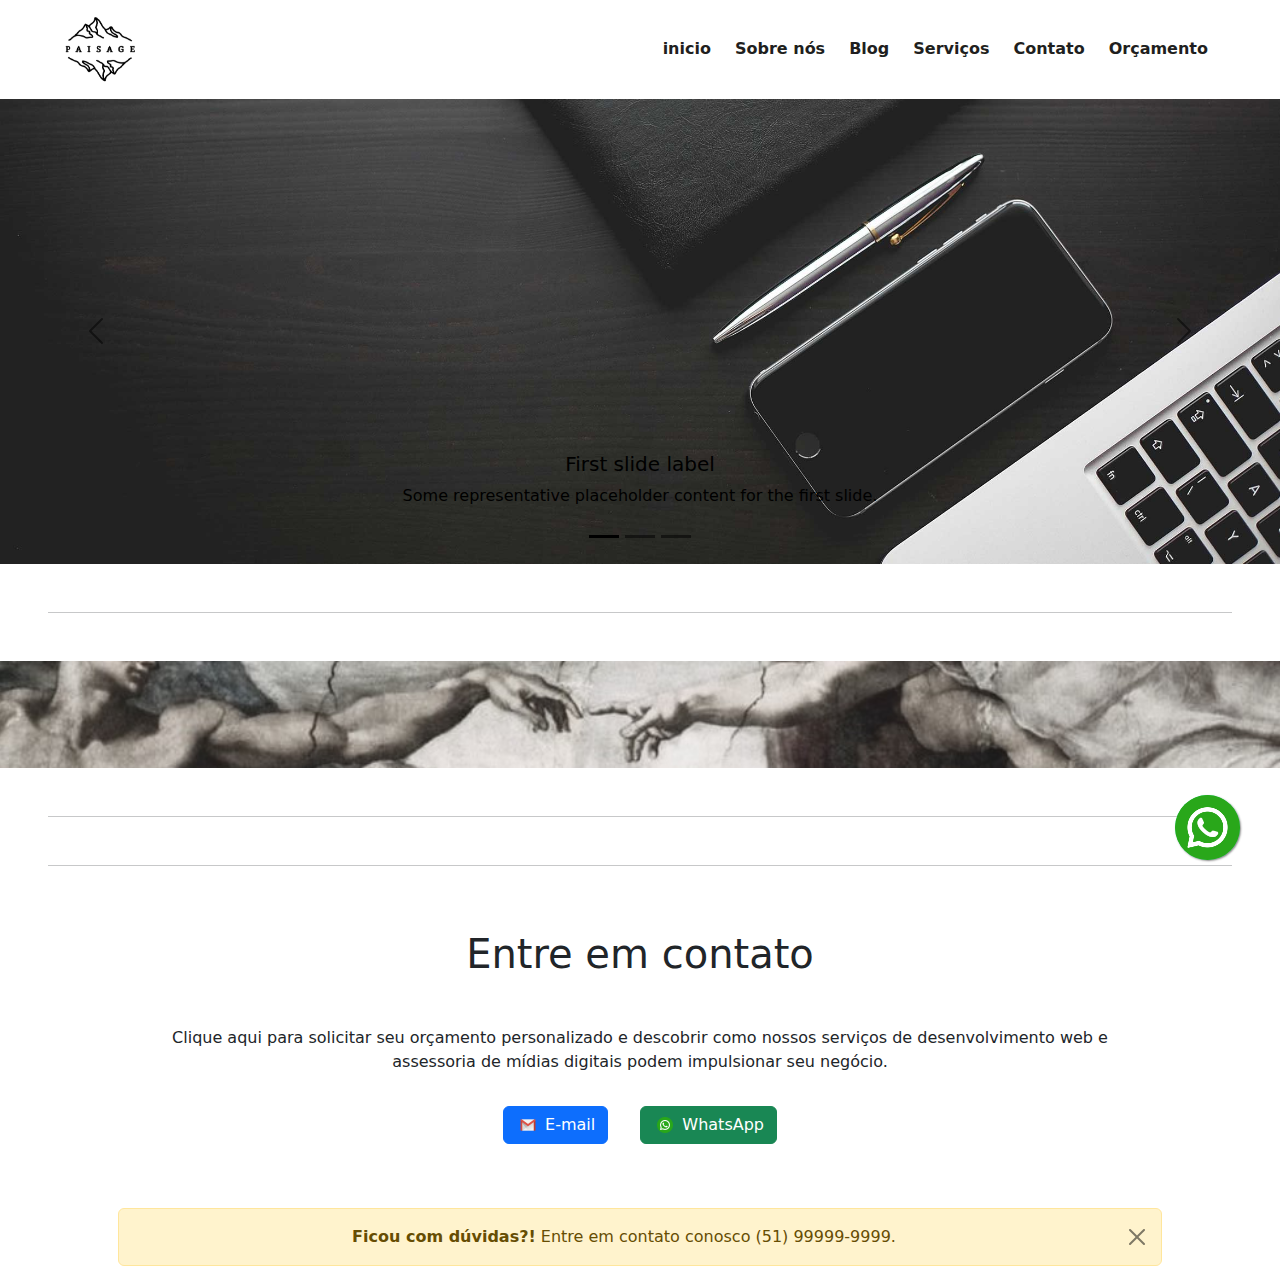
==== index.html @ 8a75b480 "first commit" ====
<!doctype html>
<html lang="pt-BR">
  <head>
    <!-- META TAGS -->
    <meta charset="utf-8">
    <meta name="viewport" content="width=device-width, initial-scale=1">
    <!-- LINK ICON -->
     <link rel="shortcut icon" href="/img/logoPaisage.png" type="image/x-icon">
    <!-- STYLE CSS -->
    <link rel="stylesheet" href="css/style.css">
    <!-- BOOTSTRAP CSS -->
    <link href="https://cdn.jsdelivr.net/npm/bootstrap@5.0.2/dist/css/bootstrap.min.css" rel="stylesheet" crossorigin="anonymous">

    <title>PAISAGE</title>
</head>
<body>
    <nav class="navbar navbar-expand-lg px-5">
        <div class="container-fluid">
            <a class="navbar-brand logo" href="/">
                <img src="/img/logoPaisage.png" style="width: 80px;" alt="logo paisage">
            </a>
            <button class="navbar-toggler" type="button" 
                    data-bs-toggle="collapse" 
                    data-bs-target="#navbarNavAltMarkup" 
                    aria-controls="navbarNavAltMarkup" 
                    aria-expanded="false" aria-label="Toggle navigation">
                <span class="navbar-toggler-icon spanIcon" type="button" class="btn btn-success">
                    <img class="" src="/img/menu-aberto.png" alt="menu sanduiche">
                </span>
            </button>
            <div class="collapse navbar-collapse" id="navbarNavAltMarkup">
                <div class="navbar-nav ms-auto text-center">
                    <a class="nav-link mx-1" href="/index.html">inicio</a>
                    <a class="nav-link mx-1" href="/pages/sobrenos.html">Sobre nós</a>
                    <a class="nav-link mx-1" href="/pages/blog.html">Blog</a>
                    <a class="nav-link mx-1" href="/pages/servicos.html">Serviços</a>
                    <a class="nav-link mx-1" href="#contact-section">Contato</a>
                    <a class="nav-link mx-1" href="/pages/orcamento.html">Orçamento</a>
                </div>
            </div>
        </div>
    </nav>
    <div class="containerCarrossel mb-5">
        <div id="carouselExampleDark" class="carousel carousel-dark slide" data-bs-ride="carousel">
            <div class="carousel-indicators">
                <button type="button" data-bs-target="#carouselExampleDark" data-bs-slide-to="0" class="active" aria-current="true" aria-label="Slide 1"></button>
                <button type="button" data-bs-target="#carouselExampleDark" data-bs-slide-to="1" aria-label="Slide 2"></button>
                <button type="button" data-bs-target="#carouselExampleDark" data-bs-slide-to="2" aria-label="Slide 3"></button>
            </div>
            <div class="carousel-inner">
                <div class="carousel-item active" data-bs-interval="10000">
                    <img src="/img/image.png" class="d-block w-100" alt="...">
                    <div class="carousel-caption d-none d-md-block">
                        <h5>First slide label</h5>
                        <p>Some representative placeholder content for the first slide.</p>
                    </div>
                </div>
                <div class="carousel-item" data-bs-interval="2000">
                    <img src="/img/image.png" class="d-block w-100" alt="...">
                    <div class="carousel-caption d-none d-md-block">
                        <h5>Second slide label</h5>
                        <p>Some representative placeholder content for the second slide.</p>
                    </div>
                </div>
                <div class="carousel-item">
                    <img src="/img/image.png" class="d-block w-100" alt="...">
                    <div class="carousel-caption d-none d-md-block">
                        <h5>Third slide label</h5>
                        <p>Some representative placeholder content for the third slide.</p>
                    </div>
                </div>
            </div>
            <button class="carousel-control-prev" type="button" data-bs-target="#carouselExampleDark" data-bs-slide="prev">
                <span class="carousel-control-prev-icon" aria-hidden="true"></span>
                <span class="visually-hidden">Previous</span>
            </button>
            <button class="carousel-control-next" type="button" data-bs-target="#carouselExampleDark" data-bs-slide="next">
                <span class="carousel-control-next-icon" aria-hidden="true"></span>
                <span class="visually-hidden">Next</span>
            </button>
        </div>
    </div>
    <hr class="my-5 mx-5">
    <div class=" mx-0 my-0 py-0 px-0">
        <div class="row">
            <div class="col-12 p-0">
                <div class="oToque">
                    <img src="/img/oToque.jpg" alt="Toque entre mãos">
                </div>
            </div>
        </div>
    </div>
    <hr class="my-5 mx-5">
    <!-- NEWNSLETTER -->
    <!-- <div id="newsletter-area">
        <div class="container">
            <div class="row">
                <div class="col-12">
                    <h3 class="my-3 text-center">Fique por dentro das novidades</h3>
                </div>
                <p class="mb-3 text-center">Assina a nossa lista de e-mails, e receba nossos conteudos sobre desenvolvimentos</p>
                <form class="">
                    <div class="formContent text-center">
                        <input type="email" class="form-control mb-4" name="email" id="email-input" placeholder="Seu melhor e-mail">
                        <input type="submit" class="mb-4 name="news-btn" id="news-btn" value="inscrever-se">
                    </div>
                </form>
            </div>
         </div>
    </div>
    <div id="call-area">
        <div class="container">
            <div class="row">
                <div class="col-md-12">
                    <p>Deseja um orçamento sem compromisso?</p>
                    <button class="p-2" id="call-btn">ORÇAR</button>
                </div>
            </div>
        </div>
    </div> -->
    <hr class=" mx-5">
    <!-- ENTRE EM CONTATO -->
    <section id="contact-section" class="container px-5" >
        <div class="row">
            <div class="col-md-12">
                <div class="contact m-5">
                    <h1 class="text-center m-5">
                        Entre em contato
                    </h1>
                    <p class="text-center">
                        Clique aqui para solicitar seu orçamento personalizado e descobrir como nossos serviços de desenvolvimento web e assessoria de mídias digitais podem impulsionar seu negócio.
                    </p>
                    <div class="d-flex justify-content-center">
                        <button type="button" class="btn btn-primary m-3">
                            <img src="/img/gmail2.png" style="width: 1rem;" alt="logo G-mail" class="m-1">
                            E-mail
                        </button>
                        <button type="button" class="btn btn-success m-3">
                            <img src="/img/whatsapp.png" style="width: 1rem;" alt="logo WhatsApp" class="m-1">
                                <a href="https://wa.me/5192520889" target="_blank" 
                                style="text-decoration: none; color: inherit;"> WhatsApp </a>
                        </button>
                    </div>
                </div>
            </div>
        </div>
        <div class="alert alert-warning alert-dismissible fade show text-center " role="alert">
            <strong>Ficou com dúvidas?!</strong> Entre em contato conosco (51) 99999-9999.
            <button type="button" class="btn-close" data-bs-dismiss="alert" aria-label="Close"></button>
        </div>
    </section>

    <div class="popup">
        <a href="https://wa.me/5192520889" target="_blank">
            <img src="/img/whatsapp.png" class="whatsappLink" alt="Logo  WhatsApp">
        </a>
    </div>


  

    <!-- JAVASCRIPT -->

    <!-- BOOTSTRAP -->
    <script src="https://cdn.jsdelivr.net/npm/bootstrap@5.0.2/dist/js/bootstrap.bundle.min.js" crossorigin="anonymous"></script>

    <div></div>
</body>
</html>
---- css/style.css ----
* { 
    padding: 0;
    margin: 0;
}
:root {
    --color1: #1f1f20;
    --color2: #2b4c7e;
    --color3: #567ebb;
    --color4: #606d80;
    --color5: #dce0e6;
}

/* NAVBAR */
.navbar-toggler {
    color: #ffffff;
}
.navbar-toggler img {
    width: 30px;
    color: var(--color2);
}
.navbar div a {
    color: var(--color1);
    font-weight: 600;
    transition:  0.3s;
}
.navbar div a:hover {
    color: var(--color3);
    font-weight: 800;
    font-size: 1.5em;
}

/* NEWSLETTER */
#newsletter-area {
    background-color: var(--color5);
    
}
#newsletter-area p {
    font-size: 18px; 
}
#email-input {
    border-radius: 0;
    border-top-left-radius: 20px;
    border-bottom-left-radius: 20px;
    border: 3px solid var(--color3);
    box-sizing: border-box;
    display: inline;
    width: 40%;
    height: 40px;
    margin-left: -130px;
}
#news-btn {
    border-radius: 0;
    border-top-right-radius: 20px;
    border-bottom-right-radius: 20px;
    border: 3px solid var(--color3);
    height: 40px;
    background-color: var(--color3);
    color: var(--color5);
    text-transform: uppercase;
    padding: 0 10px;
    font-weight: 700;
    margin-left: -5px;
    position: absolute;
    transition: .5s;
}
#news-btn:hover {
    background-color: var(--color5);
    color: var(--color3);
}
#call-area  {
    background-color: var(--color3);
}
#call-area .container {
    padding: 40px 100px;
}
#call-area .row {
    display: block;    
    text-align: center;
}
#call-area p {
    color: var(--color5);
    font-weight: bold;
    font-size: 20px;
    width: auto;
    letter-spacing: 2px;
    margin-bottom: 0;
    display: inline;
    height: 60px;
    line-height: 60px;
    text-transform: uppercase;
}
#call-area #call-btn {
    background-color: var(--color5);
    color: var(--color3);
    font-weight: bold;
    margin-left: 30px;
    font-size: 20px;
    width: auto;
    letter-spacing: 2px;
    border-radius: 30px;
    border: none;
}
#call-area #call-btn:hover {
    background-color: var(--color3);
    color: var(--color5);
    border: 3px solid var(--color5);
}


/* IMAGEM O TOQUE */
.oToque img{
    width: 100%;
}

/* ICONE FLUTUANTE WHATSAPP */
.whatsappLink {
    position: fixed;
    cursor: pointer;
    width: 65px;
    height: 65px;
    bottom: 40px;
    right: 40px;
    background-color: #25d366;
    color: #ffff;
    border-radius: 50px;
    text-align: center;
    font-size: 36px;
    box-shadow: 1px 1px 2px #888;
    z-index: 1000;
}
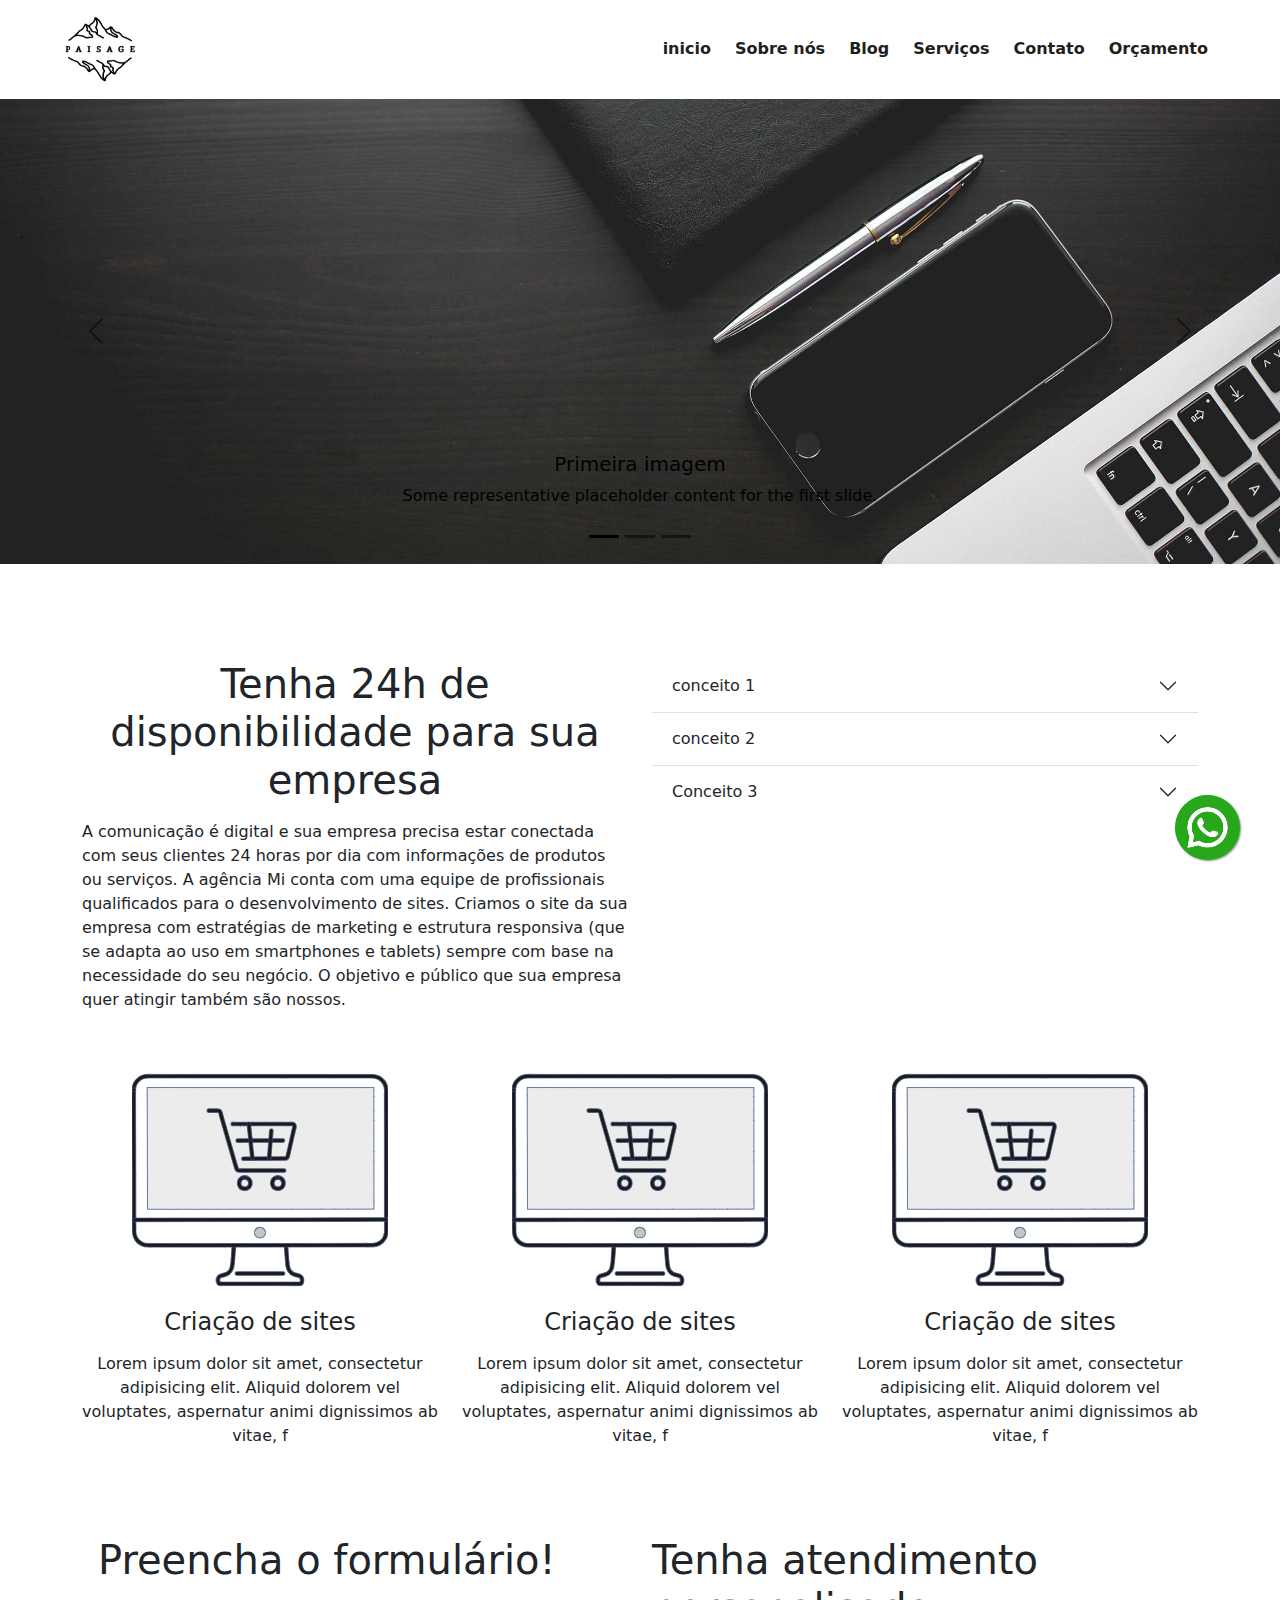
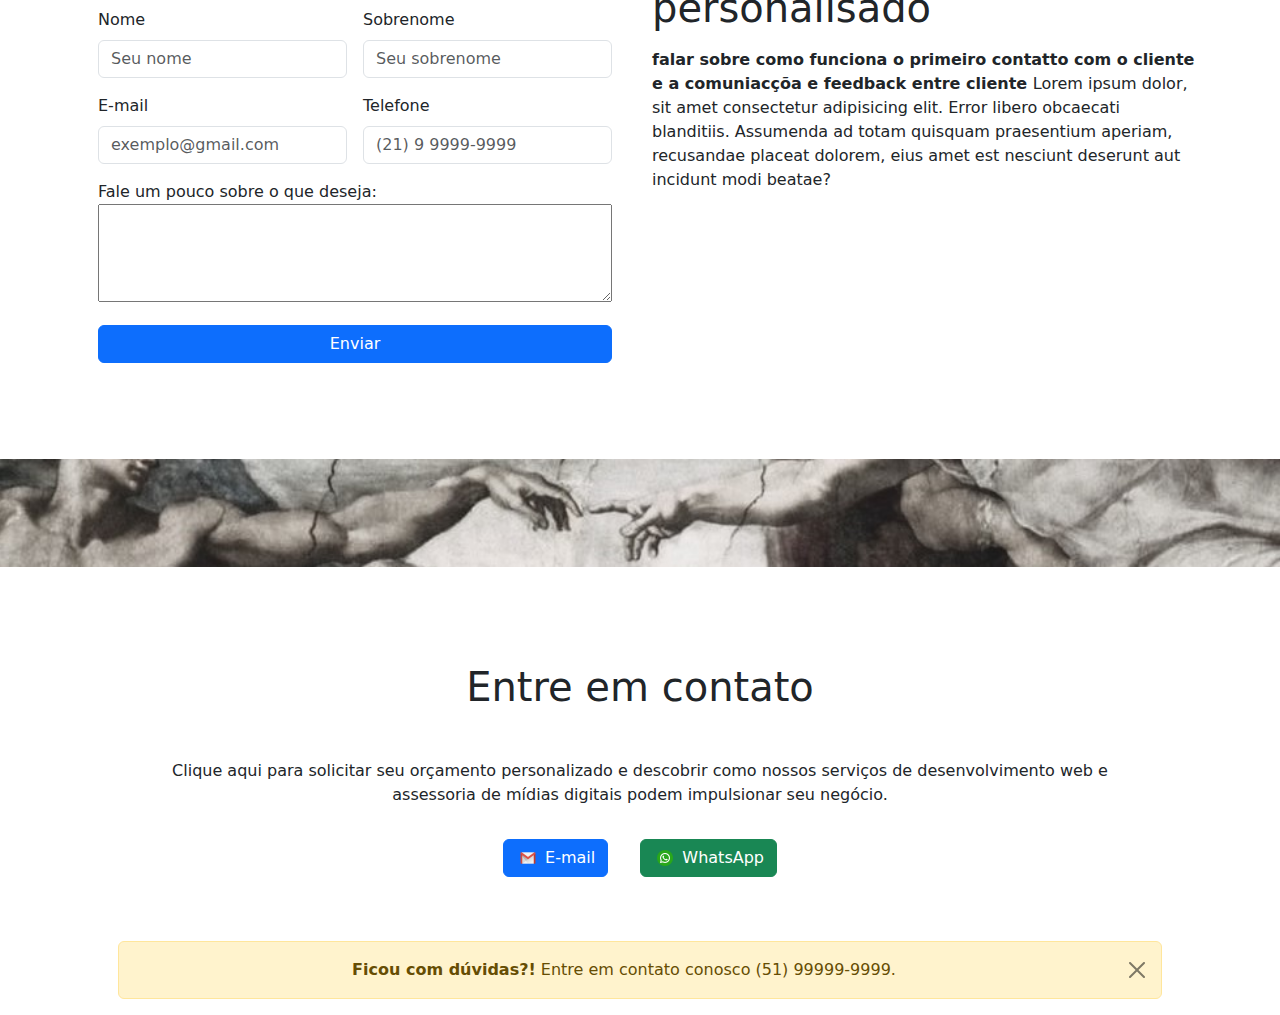
==== commit c81ed47d: "update orcamento" ====
--- a/index.html
+++ b/index.html
@@ -10,14 +10,20 @@
     <link rel="stylesheet" href="css/style.css">
     <!-- BOOTSTRAP CSS -->
     <link href="https://cdn.jsdelivr.net/npm/bootstrap@5.0.2/dist/css/bootstrap.min.css" rel="stylesheet" crossorigin="anonymous">
-
+    <!-- ESILIZAÇÃO -->
+    <style>
+        .buton-submit {
+          width: 100%;
+        }
+    </style> 
+    <!-- TITULO -->
     <title>PAISAGE</title>
 </head>
 <body>
     <nav class="navbar navbar-expand-lg px-5">
         <div class="container-fluid">
             <a class="navbar-brand logo" href="/">
-                <img src="/img/logoPaisage.png" style="width: 80px;" alt="logo paisage">
+                <img src="/img/logoPaisage.png" style="width: 5rem;" alt="logo paisage">
             </a>
             <button class="navbar-toggler" type="button" 
                     data-bs-toggle="collapse" 
@@ -40,6 +46,7 @@
             </div>
         </div>
     </nav>
+    <!-- CAROSSEL -->
     <div class="containerCarrossel mb-5">
         <div id="carouselExampleDark" class="carousel carousel-dark slide" data-bs-ride="carousel">
             <div class="carousel-indicators">
@@ -51,7 +58,7 @@
                 <div class="carousel-item active" data-bs-interval="10000">
                     <img src="/img/image.png" class="d-block w-100" alt="...">
                     <div class="carousel-caption d-none d-md-block">
-                        <h5>First slide label</h5>
+                        <h5>Primeira imagem</h5>
                         <p>Some representative placeholder content for the first slide.</p>
                     </div>
                 </div>
@@ -80,8 +87,125 @@
             </button>
         </div>
     </div>
-    <hr class="my-5 mx-5">
-    <div class=" mx-0 my-0 py-0 px-0">
+    <div class="container">
+        <div class="row ">
+            <div class="col-md-6 mt-5">
+                <div class="disclaimer">
+                    <h1 class="text-center mb-3">
+                        Tenha 24h de disponibilidade para sua empresa
+                    </h1>
+                    <p>
+                        A comunicação é digital e sua empresa precisa estar conectada com seus clientes 24 horas por dia com informações de produtos ou serviços. A agência Mi conta com uma equipe de profissionais qualificados para o desenvolvimento de sites.
+
+                        Criamos o site da sua empresa com estratégias de marketing e estrutura responsiva (que se adapta ao uso em smartphones e tablets) sempre com base na necessidade do seu negócio.
+
+                        O objetivo e público que sua empresa quer atingir também são nossos.
+                    </p>
+                </div>
+            </div>
+            <div class="col-md-6 my-5">
+                <div class="accordion accordion-flush" id="accordionFlushExample">
+                    <div class="accordion-item">
+                        <h2 class="accordion-header" id="flush-headingOne">
+                            <button class="accordion-button collapsed" type="button" data-bs-toggle="collapse" data-bs-target="#flush-collapseOne" aria-expanded="false" aria-controls="flush-collapseOne">
+                                conceito 1
+                            </button>
+                        </h2>
+                        <div id="flush-collapseOne" class="accordion-collapse collapse" aria-labelledby="flush-headingOne" data-bs-parent="#accordionFlushExample">
+                            <div class="accordion-body">A responsividade permite que um site se adapte a qualquer dispositivo, melhorando a experiência do usuário e aumentando o engajamento. Isso também favorece a classificação nos motores de busca, atraindo mais visitantes.</div>
+                        </div>
+                    </div>
+                    <div class="accordion-item">
+                        <h2 class="accordion-header" id="flush-headingTwo">
+                            <button class="accordion-button collapsed" type="button" data-bs-toggle="collapse" data-bs-target="#flush-collapseTwo" aria-expanded="false" aria-controls="flush-collapseTwo">
+                                conceito 2
+                            </button>
+                        </h2>
+                        <div id="flush-collapseTwo" class="accordion-collapse collapse" aria-labelledby="flush-headingTwo" data-bs-parent="#accordionFlushExample">
+                            <div class="accordion-body">A acessibilidade em websites garante que todas as pessoas, independentemente do tipo de aparelho ou nível de conhecimento, possam utilizar e navegar na web. Isso é importante para incluir usuários de dispositivos antigos e novos, além de pessoas leigas na internet, assegurando um acesso igualitário e eficiente para todos.</div>
+                        </div>
+                    </div>
+                    <div class="accordion-item">
+                        <h2 class="accordion-header" id="flush-headingThree">
+                            <button class="accordion-button collapsed" type="button" data-bs-toggle="collapse" data-bs-target="#flush-collapseThree" aria-expanded="false" aria-controls="flush-collapseThree">
+                                Conceito 3
+                            </button>
+                        </h2>
+                        <div id="flush-collapseThree" class="accordion-collapse collapse" aria-labelledby="flush-headingThree" data-bs-parent="#accordionFlushExample">
+                            <div class="accordion-body">UX (User Experience) e UI (User Interface) design são essenciais para websites porque garantem uma experiência de usuário intuitiva e agradável. UX foca na facilidade de uso e satisfação do usuário, enquanto UI cuida da aparência visual e interação dos elementos da interface. Ambos são cruciais para melhorar o engajamento, a credibilidade e o sucesso do site.</div>
+                        </div>
+                    </div>
+                </div>
+            </div>
+        </div>
+    </div>
+    <div class="container">
+        <div class="row">
+            <div class="col-md-12">
+                <div class="row">
+                    <div class="col-md-4 text-center my-4">
+                        <img src="/img/pcIcon.png" alt="icone de computador">
+                        <h4 class="mb-3">Criação de sites</h4>
+                        <p>Lorem ipsum dolor sit amet, consectetur adipisicing elit. Aliquid dolorem vel voluptates, aspernatur animi dignissimos ab vitae, f</p>
+                    </div>
+                    <div class="col-md-4 text-center my-4">
+                        <img src="/img/pcIcon.png" alt="icone de computador">
+                        <h4 class="mb-3">Criação de sites</h4>
+                        <p>Lorem ipsum dolor sit amet, consectetur adipisicing elit. Aliquid dolorem vel voluptates, aspernatur animi dignissimos ab vitae, f</p>
+                    </div>
+                    <div class="col-md-4 text-center my-4">
+                        <img src="/img/pcIcon.png" alt="icone de computador">
+                        <h4 class="mb-3">Criação de sites</h4>
+                        <p>Lorem ipsum dolor sit amet, consectetur adipisicing elit. Aliquid dolorem vel voluptates, aspernatur animi dignissimos ab vitae, f</p>
+                    </div>
+                </div>
+            </div>
+        </div>
+    </div>
+    <div class="container">
+        <div class="row">
+                <div class="col-md-6 my-5">
+                    <form class="row px-3 g-3">
+                        <h1>Preencha o formulário!</h1>
+                        <div class="col-md-6">
+                          <label for="inputName" class="form-label">Nome</label>
+                          <input type="text" class="form-control" id="inputName" placeholder="Seu nome">
+                        </div>
+                        <div class="col-md-6">
+                            <label for="inputLastname" class="form-label">Sobrenome</label>
+                            <input type="text" class="form-control" id="inputLastname" placeholder="Seu sobrenome">
+                        </div>
+                        <div class="col-md-6">
+                            <label for="inputEmail" class="form-label">E-mail</label>
+                        <input type="email" class="form-control" id="inputEmail" placeholder="exemplo@gmail.com">
+                        </div>
+                        <div class="col-md-6">
+                            <label for="inputNumber" class="form-label">Telefone</label>
+                            <input type="text" class="form-control" id="inputLastname" placeholder="(21) 9 9999-9999">
+                        </div>
+                        <div class="col-12">
+                            <label for="mensagem">Fale um pouco sobre o que deseja:</label>
+                            <textarea style="width: 100%;" maxlength="200" name="mensagem" id="mensagem" rows="4" cols="30" required></textarea>
+                        </div>
+                        <div class="col-12 ">
+                            <button type="submit" class="btn btn-primary buton-submit">Enviar</button>
+                        </div>
+                    </form>
+                </div>
+                <div class="col-md-6 my-5">
+                    <h1 class="mb-3">
+                        Tenha atendimento personalisado
+                    </h1>
+                    <p>
+                        <strong>falar sobre como funciona o primeiro contatto com o cliente e a comuniacçõa e feedback entre cliente
+                        </strong>
+                        Lorem ipsum dolor, sit amet consectetur adipisicing elit. Error libero obcaecati blanditiis. Assumenda ad totam quisquam praesentium aperiam, recusandae placeat dolorem, eius amet est nesciunt deserunt aut incidunt modi beatae?</p>
+                </div>      
+            
+        </div>
+    </div>
+    <!-- O TOQUE -->
+    <div class="my-5 py-0 px-0">
         <div class="row">
             <div class="col-12 p-0">
                 <div class="oToque">
@@ -90,7 +214,6 @@
             </div>
         </div>
     </div>
-    <hr class="my-5 mx-5">
     <!-- NEWNSLETTER -->
     <!-- <div id="newsletter-area">
         <div class="container">
@@ -118,7 +241,6 @@
             </div>
         </div>
     </div> -->
-    <hr class=" mx-5">
     <!-- ENTRE EM CONTATO -->
     <section id="contact-section" class="container px-5" >
         <div class="row">
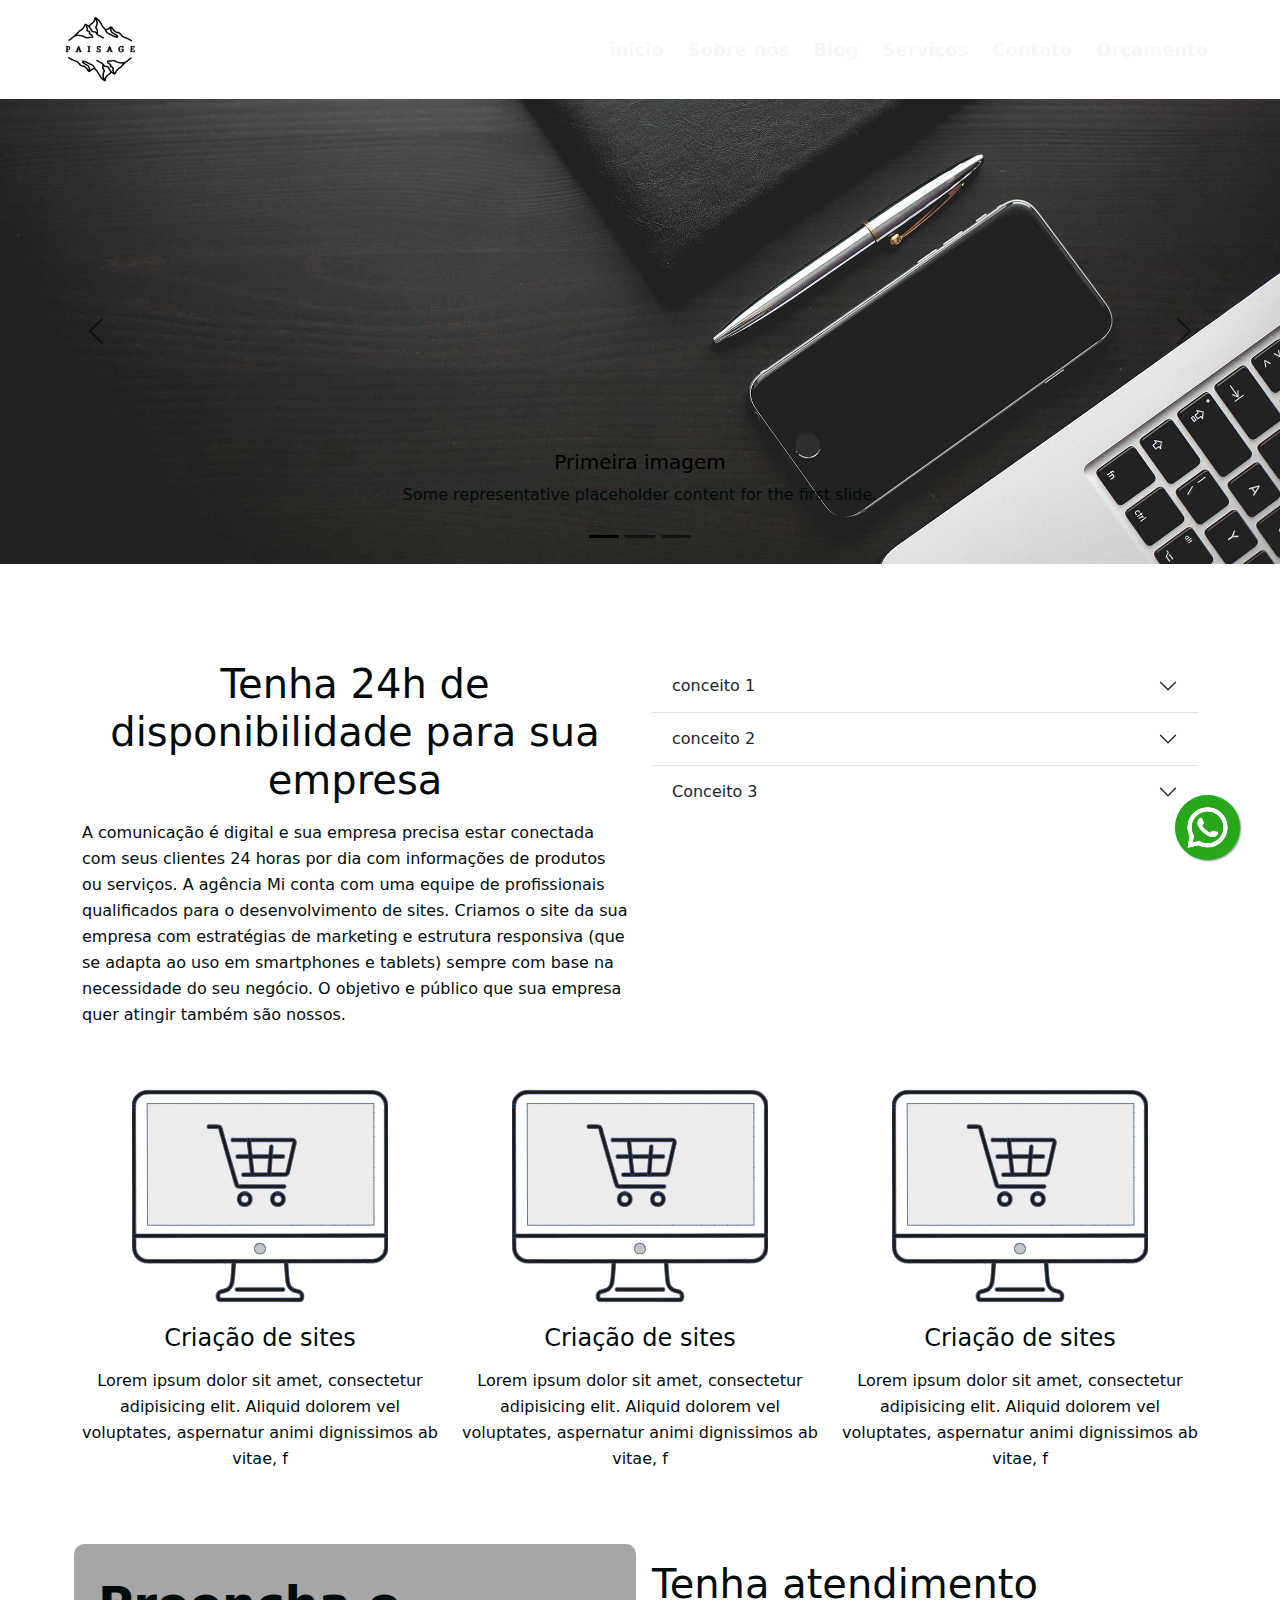
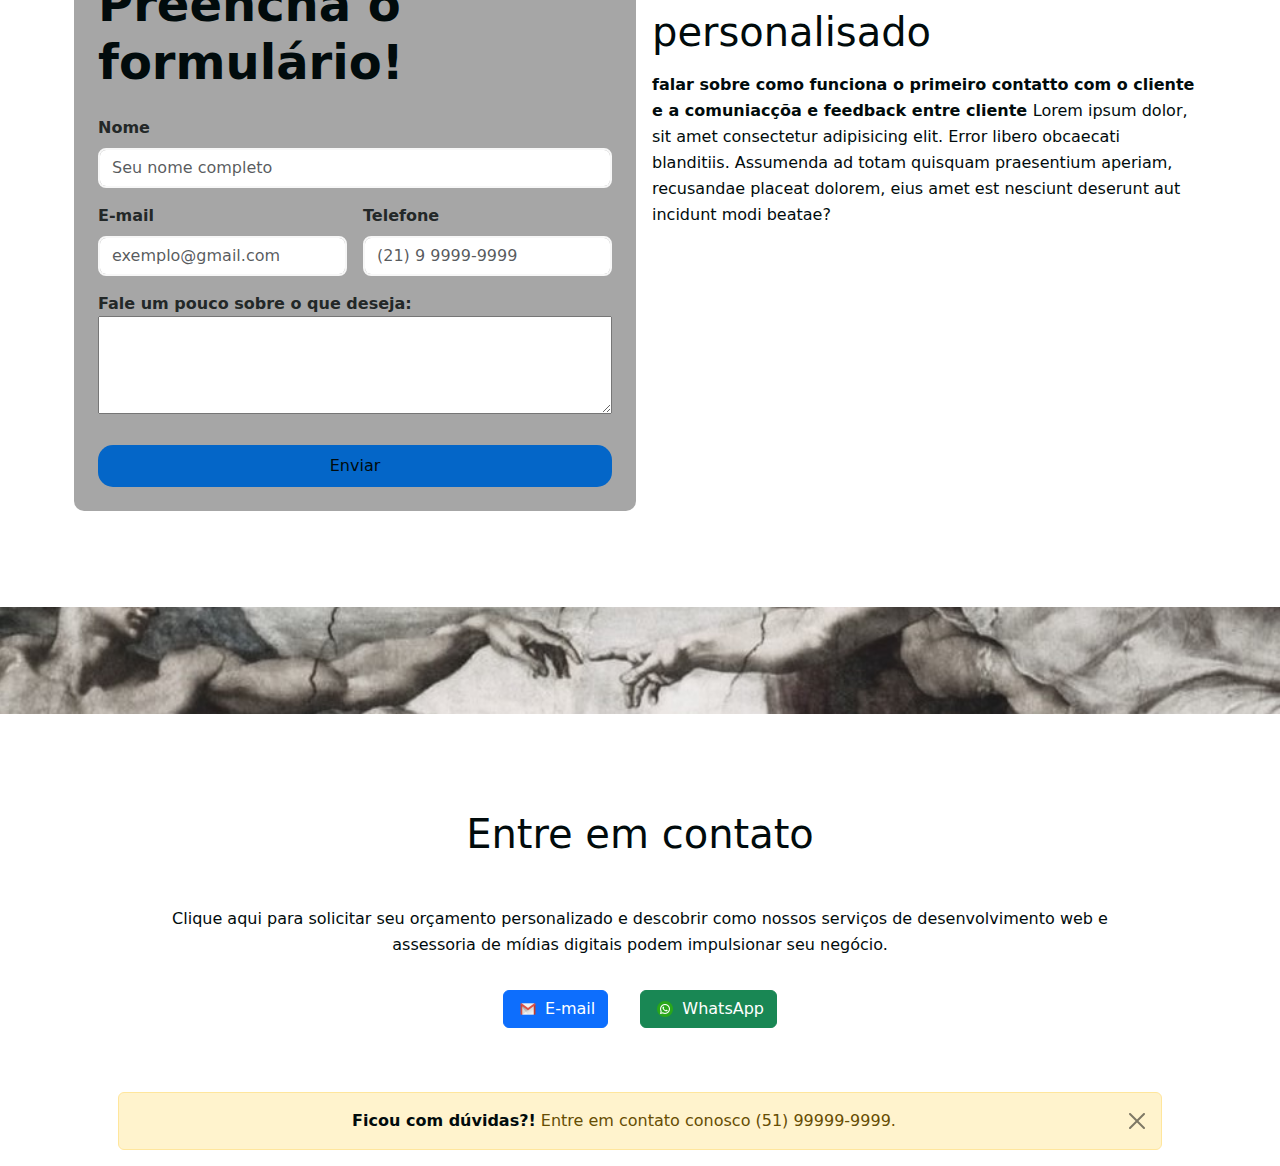
==== commit c809bc6d: "update footer" ====
--- a/index.html
+++ b/index.html
@@ -165,32 +165,34 @@
     <div class="container">
         <div class="row">
                 <div class="col-md-6 my-5">
-                    <form class="row px-3 g-3">
-                        <h1>Preencha o formulário!</h1>
-                        <div class="col-md-6">
-                          <label for="inputName" class="form-label">Nome</label>
-                          <input type="text" class="form-control" id="inputName" placeholder="Seu nome">
-                        </div>
-                        <div class="col-md-6">
-                            <label for="inputLastname" class="form-label">Sobrenome</label>
-                            <input type="text" class="form-control" id="inputLastname" placeholder="Seu sobrenome">
-                        </div>
-                        <div class="col-md-6">
-                            <label for="inputEmail" class="form-label">E-mail</label>
-                        <input type="email" class="form-control" id="inputEmail" placeholder="exemplo@gmail.com">
-                        </div>
-                        <div class="col-md-6">
-                            <label for="inputNumber" class="form-label">Telefone</label>
-                            <input type="text" class="form-control" id="inputLastname" placeholder="(21) 9 9999-9999">
-                        </div>
-                        <div class="col-12">
+                    <form id="form" class="row px-3 py-3 g-3 bgform ">
+                        <h1 class="titleform">Preencha o formulário!</h1>
+                        <div class="col-md-12 form-content">
+                            <label for="username" class="form-label">Nome</label>
+                            <input type="text" class="form-control" id="username" placeholder="Seu nome completo">
+                            <a href="#">aqui ficará a mensagem de erro..</a>
+                        </div>
+                        <div class="col-md-6 form-content">
+                            <label for="email" class="form-label">E-mail</label>
+                            <input type="email" class="form-control" id="email" placeholder="exemplo@gmail.com">
+                            <a href="#">aqui ficará a mensagem de erro..</a>
+                        </div>
+                          <div class="col-md-6 form-content">
+                            <label for="phone" class="form-label">Telefone</label>
+                            <input type="text" class="form-control" id="phone" placeholder="(21) 9 9999-9999">
+                            <a href="#">aqui ficará a mensagem de erro..</a>
+                          </div>
+                          <div class="col-12 form-content">
                             <label for="mensagem">Fale um pouco sobre o que deseja:</label>
-                            <textarea style="width: 100%;" maxlength="200" name="mensagem" id="mensagem" rows="4" cols="30" required></textarea>
-                        </div>
-                        <div class="col-12 ">
-                            <button type="submit" class="btn btn-primary buton-submit">Enviar</button>
-                        </div>
-                    </form>
+                            <textarea style="width: 100%;" maxlength="200" name="mensagem" id="mensagem" rows="4"  cols="30" required>
+                            </textarea>
+                          </div>
+                          <div class="col-12 form-content">
+                            <button type="submit" class="button-submit my-2 ">
+                              <p class="m-2">Enviar</p>
+                            </button>
+                          </div>
+                        </form>
                 </div>
                 <div class="col-md-6 my-5">
                     <h1 class="mb-3">
@@ -282,6 +284,7 @@
   
 
     <!-- JAVASCRIPT -->
+    <script src="../form.js"></script>
 
     <!-- BOOTSTRAP -->
     <script src="https://cdn.jsdelivr.net/npm/bootstrap@5.0.2/dist/js/bootstrap.bundle.min.js" crossorigin="anonymous"></script>
--- a/css/style.css
+++ b/css/style.css
@@ -1,117 +1,88 @@
 * { 
     padding: 0;
     margin: 0;
+    /* background-color: var(--color9); */
+    color: var(--color1);
+
+}
+p {
+    font-size: 16px;
+    line-height: 26px;
+    font-weight: 400;
+}
+h1 {
+    font-size: 38px;
+    line-height: 48px;
+    font-weight: 700 bold;
+}
+h2 {
+    font-size: 24px;
+    line-height: 34;
+    font-weight: 600 bold;
+}
+label {
+    color: var(--color10);
+    font-weight: 700;
 }
 :root {
-    --color1: #1f1f20;
-    --color2: #2b4c7e;
-    --color3: #567ebb;
-    --color4: #606d80;
-    --color5: #dce0e6;
+    --color1: #010B0C; 
+    --color2: #00468C; /*azul escuro*/
+    --color3: #0466C8; /*azul medio*/
+    --color4: #2C89E7; /*azul claro*/
+    --color5: #1A1A1A; 
+    --color6: #8731EB;
+    --color7: #A1A1A1;
+    --color8: #F7F7F7;
+    --color9: rgba(0, 0, 0, 0.35);
+    --color10: #232828; /*bg formulario*/
+
+
 }
-
+/* COLOR BG */
+.colorbg {
+    background-color: var(--color10);
+}
+/* COLOR BG */
+.bgform {
+    background-color: var(--color9);
+    border-radius: 10px;
+}
+.titleform {
+    font-size: 48px;
+    font-weight: 800;
+}
+.titleform2 {
+    font-size: 60px;
+    font-weight: 1000;
+    margin-top: 0px;
+}
+.textForm {
+    color: #00468C;
+    max-width: 300px;
+    
+}
 /* NAVBAR */
-.navbar-toggler {
-    color: #ffffff;
-}
 .navbar-toggler img {
     width: 30px;
-    color: var(--color2);
+    color: var(--color8);
 }
 .navbar div a {
-    color: var(--color1);
+    color: var(--color8);
+    font-size: 18px;
     font-weight: 600;
-    transition:  0.3s;
+    transition:  0.3s ease;
+    text-decoration: none;
 }
 .navbar div a:hover {
     color: var(--color3);
     font-weight: 800;
     font-size: 1.5em;
-}
-
-/* NEWSLETTER */
-#newsletter-area {
-    background-color: var(--color5);
-    
-}
-#newsletter-area p {
-    font-size: 18px; 
-}
-#email-input {
-    border-radius: 0;
-    border-top-left-radius: 20px;
-    border-bottom-left-radius: 20px;
-    border: 3px solid var(--color3);
-    box-sizing: border-box;
-    display: inline;
-    width: 40%;
-    height: 40px;
-    margin-left: -130px;
-}
-#news-btn {
-    border-radius: 0;
-    border-top-right-radius: 20px;
-    border-bottom-right-radius: 20px;
-    border: 3px solid var(--color3);
-    height: 40px;
-    background-color: var(--color3);
-    color: var(--color5);
-    text-transform: uppercase;
-    padding: 0 10px;
-    font-weight: 700;
-    margin-left: -5px;
-    position: absolute;
-    transition: .5s;
-}
-#news-btn:hover {
-    background-color: var(--color5);
-    color: var(--color3);
-}
-#call-area  {
-    background-color: var(--color3);
-}
-#call-area .container {
-    padding: 40px 100px;
-}
-#call-area .row {
-    display: block;    
-    text-align: center;
-}
-#call-area p {
-    color: var(--color5);
-    font-weight: bold;
-    font-size: 20px;
-    width: auto;
-    letter-spacing: 2px;
-    margin-bottom: 0;
-    display: inline;
-    height: 60px;
-    line-height: 60px;
-    text-transform: uppercase;
-}
-#call-area #call-btn {
-    background-color: var(--color5);
-    color: var(--color3);
-    font-weight: bold;
-    margin-left: 30px;
-    font-size: 20px;
-    width: auto;
-    letter-spacing: 2px;
-    border-radius: 30px;
-    border: none;
-}
-#call-area #call-btn:hover {
-    background-color: var(--color3);
-    color: var(--color5);
-    border: 3px solid var(--color5);
-}
-
-
+    text-shadow: 1px 1px 1rem var(--color9);
+} 
 /* IMAGEM O TOQUE */
 .oToque img{
     width: 100%;
 }
-
 /* ICONE FLUTUANTE WHATSAPP */
 .whatsappLink {
     position: fixed;
@@ -127,4 +98,36 @@
     font-size: 36px;
     box-shadow: 1px 1px 2px #888;
     z-index: 1000;
+}
+/* FORMULARIO */
+.form-content {
+    position: relative;
+}
+.form-content input {
+    border-radius: 8px;
+    border: 2px solid var(--color8);
+}
+.form-content a {
+    position: absolute;
+    font-size: 10px;
+    bottom: -20px;
+    left: 20px;
+    visibility: hidden;
+}
+.button-submit {
+    background-color: var(--color3);
+    width: 100%;
+    border-radius: 15px;
+    border: 0;
+    cursor: pointer;
+}
+.form-content.error input {
+    border-color: var(--color6);
+    border: 3px solid var(--color6);
+}
+.form-content.error a {
+    color: var(--color6);
+    text-decoration: none;
+    font-weight: 800;
+    visibility: visible;
 }